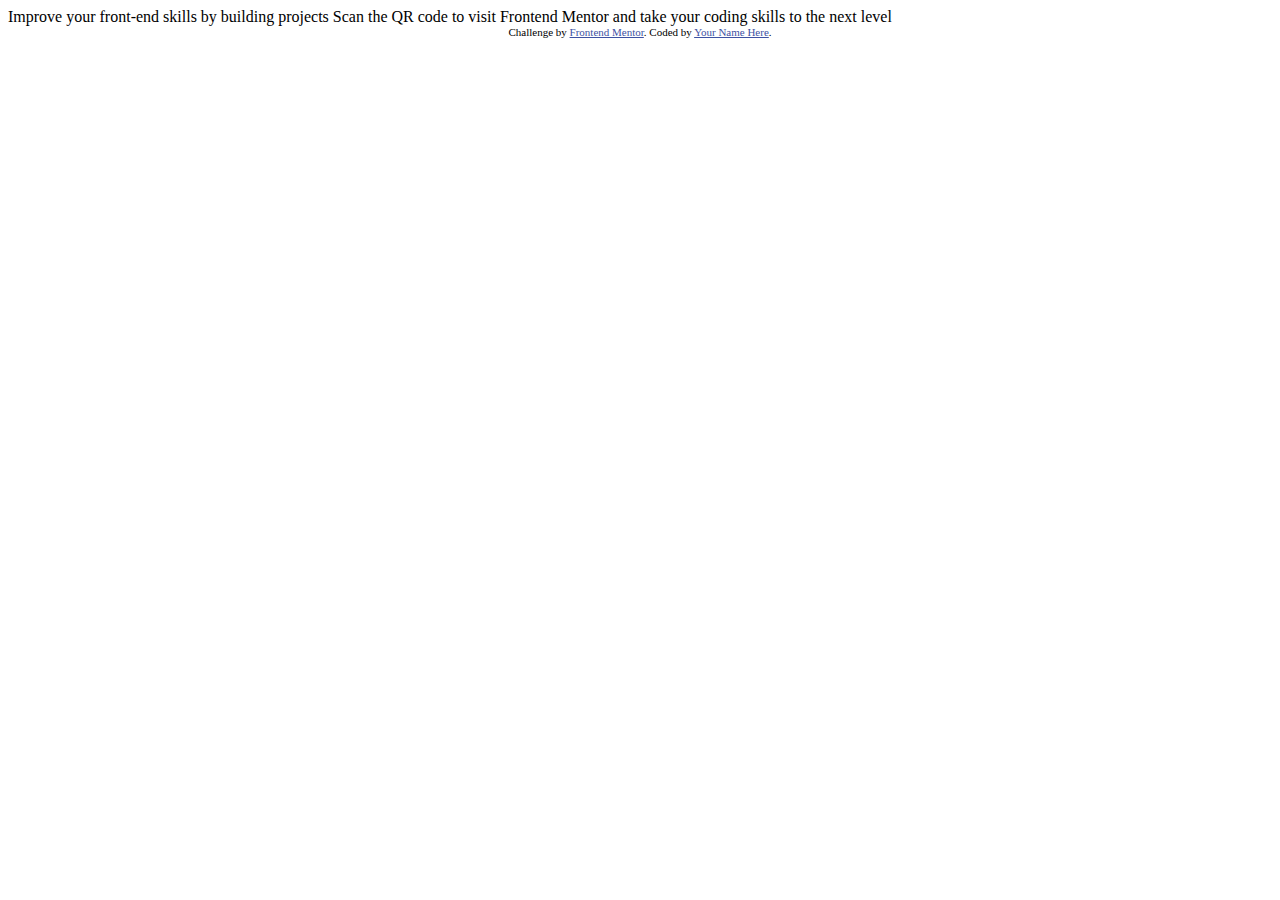
==== qr-code-component-main/index.html @ 4507e0fa "Initial commit" ====
<!DOCTYPE html>
<html lang="en">
<head>
  <meta charset="UTF-8">
  <meta name="viewport" content="width=device-width, initial-scale=1.0"> <!-- displays site properly based on user's device -->

  <link rel="icon" type="image/png" sizes="32x32" href="./images/favicon-32x32.png">
  
  <title>Frontend Mentor | QR code component</title>

  <!-- Feel free to remove these styles or customise in your own stylesheet 👍 -->
  <style>
    .attribution { font-size: 11px; text-align: center; }
    .attribution a { color: hsl(228, 45%, 44%); }
  </style>
</head>
<body>

  Improve your front-end skills by building projects

  Scan the QR code to visit Frontend Mentor and take your coding skills to the next level
  
  <div class="attribution">
    Challenge by <a href="https://www.frontendmentor.io?ref=challenge" target="_blank">Frontend Mentor</a>. 
    Coded by <a href="#">Your Name Here</a>.
  </div>
</body>
</html>
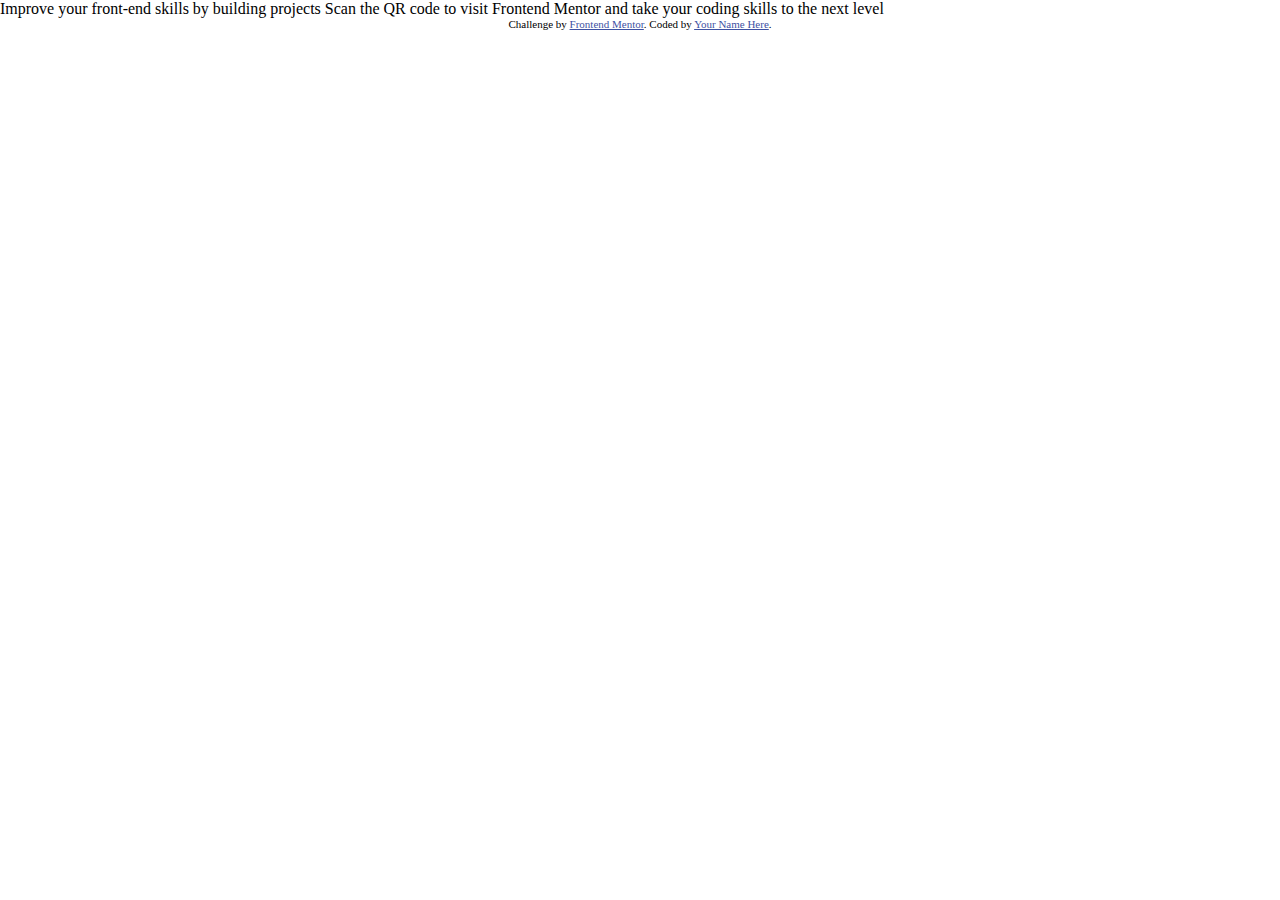
==== commit 74c44635: "Add meta tags and put all styles in the same file" ====
--- a/qr-code-component-main/index.html
+++ b/qr-code-component-main/index.html
@@ -1,28 +1,31 @@
 <!DOCTYPE html>
 <html lang="en">
-<head>
-  <meta charset="UTF-8">
-  <meta name="viewport" content="width=device-width, initial-scale=1.0"> <!-- displays site properly based on user's device -->
+  <head>
+    <meta charset="UTF-8">
+    <meta name="viewport" content="width=device-width, initial-scale=1.0"> <!-- displays site properly based on user's device -->
 
-  <link rel="icon" type="image/png" sizes="32x32" href="./images/favicon-32x32.png">
-  
-  <title>Frontend Mentor | QR code component</title>
+    <link rel="icon" type="image/png" sizes="32x32" href="./images/favicon-32x32.png">
+    
+    <title>QR Code Component</title>
+    
+    <meta name="description" content="This is a QR code component, a small frontend project from Frontend Mentor">
+    <meta name="keywords" content="QR code, web app, Frontend Mentor, front-end development, HTML, CSS">
+    <meta name="author" content="Nkululeko Cyril Cele">
+    <meta name="robots" content="index, follow">
+    <meta name="X-UA-Compatible" content="IE-edge">
+    <meta name="theme-color" content="#ffffff">
 
-  <!-- Feel free to remove these styles or customise in your own stylesheet 👍 -->
-  <style>
-    .attribution { font-size: 11px; text-align: center; }
-    .attribution a { color: hsl(228, 45%, 44%); }
-  </style>
-</head>
-<body>
+    <link rel="stylesheet" href="./css/styles.css">
+  </head>
+  <body>
 
-  Improve your front-end skills by building projects
+    Improve your front-end skills by building projects
 
-  Scan the QR code to visit Frontend Mentor and take your coding skills to the next level
-  
-  <div class="attribution">
-    Challenge by <a href="https://www.frontendmentor.io?ref=challenge" target="_blank">Frontend Mentor</a>. 
-    Coded by <a href="#">Your Name Here</a>.
-  </div>
-</body>
+    Scan the QR code to visit Frontend Mentor and take your coding skills to the next level
+    
+    <div class="attribution">
+      Challenge by <a href="https://www.frontendmentor.io?ref=challenge" target="_blank">Frontend Mentor</a>. 
+      Coded by <a href="#">Your Name Here</a>.
+    </div>
+  </body>
 </html>--- a/qr-code-component-main/css/styles.css
+++ b/qr-code-component-main/css/styles.css
@@ -0,0 +1,16 @@
+*,
+*::before,
+*::after {
+    margin: 0;
+    padding: 0;
+    box-sizing: border-box;
+}
+
+.attribution {
+    font-size: 0.6875rem;
+    text-align: center;
+}
+
+.attribution a {
+    color: hsl(228, 45%, 44%);
+}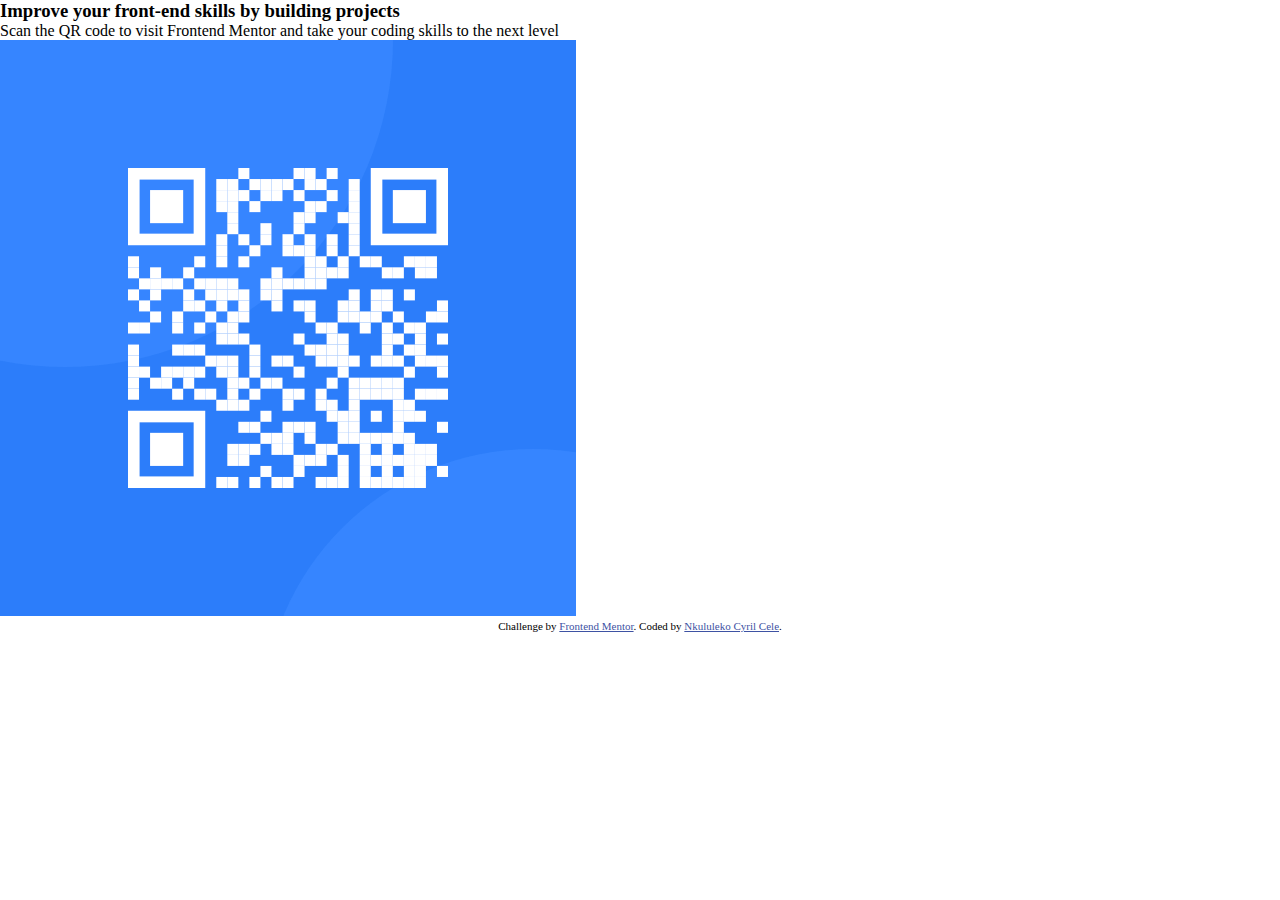
==== commit 57f2955a: "Add semantic tags" ====
--- a/qr-code-component-main/index.html
+++ b/qr-code-component-main/index.html
@@ -18,14 +18,21 @@
     <link rel="stylesheet" href="./css/styles.css">
   </head>
   <body>
-
-    Improve your front-end skills by building projects
-
-    Scan the QR code to visit Frontend Mentor and take your coding skills to the next level
+    <main>
+      <section>
+        <h3>Improve your front-end skills by building projects</h3>
+        <p>Scan the QR code to visit Frontend Mentor and take your coding skills to the next level</p>
+        <figure>
+          <img src="./images/image-qr-code.png" alt="The QR Code Image">
+        </figure>
+      </section>
+    </main>    
     
-    <div class="attribution">
-      Challenge by <a href="https://www.frontendmentor.io?ref=challenge" target="_blank">Frontend Mentor</a>. 
-      Coded by <a href="#">Your Name Here</a>.
-    </div>
+    <footer>
+      <div class="attribution">
+        Challenge by <a href="https://www.frontendmentor.io?ref=challenge" target="_blank">Frontend Mentor</a>. 
+        Coded by <a href="#">Nkululeko Cyril Cele</a>.
+      </div>
+    </footer>
   </body>
 </html>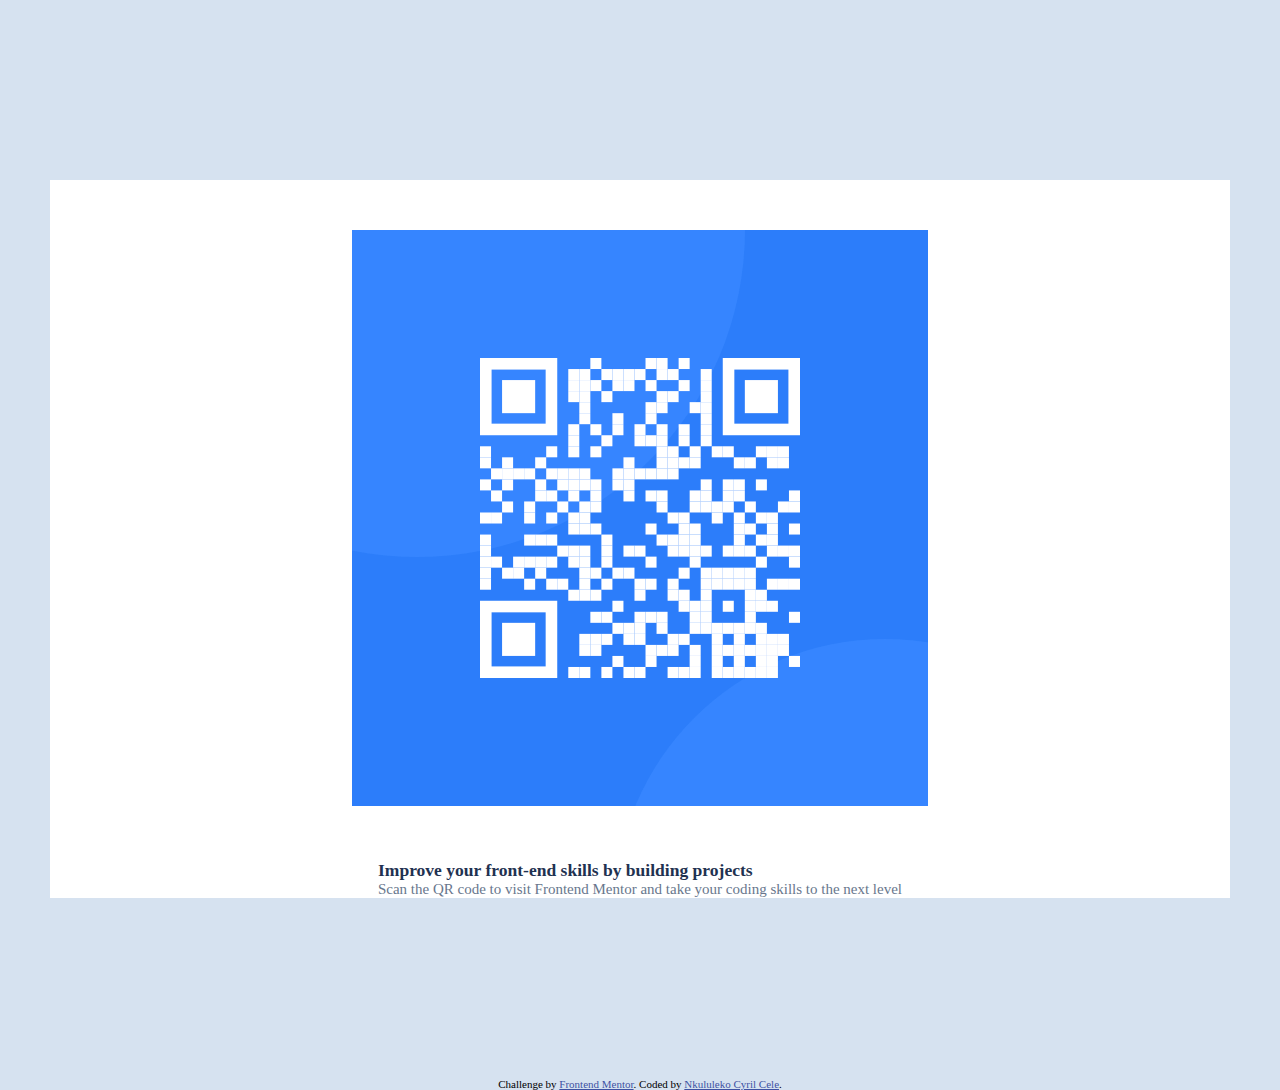
==== commit 03bb2728: "Add styles to the layout" ====
--- a/qr-code-component-main/index.html
+++ b/qr-code-component-main/index.html
@@ -15,13 +15,21 @@
     <meta name="X-UA-Compatible" content="IE-edge">
     <meta name="theme-color" content="#ffffff">
 
+    <!-- Fonts -->
+    <link rel="preconnect" href="https://fonts.googleapis.com">
+    <link rel="preconnect" href="https://fonts.gstatic.com" crossorigin>
+    <link href="https://fonts.googleapis.com/css2?family=Outfit:wght@100..900&display=swap" rel="stylesheet">
+
+    <!-- Custom CSS -->
     <link rel="stylesheet" href="./css/styles.css">
   </head>
   <body>
     <main>
       <section>
-        <h3>Improve your front-end skills by building projects</h3>
-        <p>Scan the QR code to visit Frontend Mentor and take your coding skills to the next level</p>
+        <div class="header-para">
+          <h3>Improve your front-end skills by building projects</h3>
+          <p>Scan the QR code to visit Frontend Mentor and take your coding skills to the next level</p>
+        </div>
         <figure>
           <img src="./images/image-qr-code.png" alt="The QR Code Image">
         </figure>
--- a/qr-code-component-main/css/styles.css
+++ b/qr-code-component-main/css/styles.css
@@ -1,9 +1,57 @@
+/* Colors */
+:root {
+    --white: hsl(0, 0%, 100%);
+    --slate-300: hsl(212, 45%, 89%);
+    --slate-500: hsl(216, 15%, 48%);
+    --slate-900: hsl(218, 44%, 22%);
+}
+
 *,
 *::before,
 *::after {
     margin: 0;
     padding: 0;
     box-sizing: border-box;
+}
+
+body {
+    font-family: "Outif", serif;
+    font-weight: 400;
+    font-size: 0.9375rem;
+    background-color: var(--slate-300);
+    /* overflow: hidden; */
+    height: 100vh;
+    width: 100%;
+}
+
+section {
+    display: flex;
+    flex-flow: column-reverse;
+    justify-content: center;
+    align-items: center;
+    margin: 180px 50px;
+    background-color: var(--white);
+}
+
+.header-para {
+    display: inline-block;
+    flex-flow: column-reverse;
+}
+
+h3 {
+    color: var(--slate-900);
+}
+
+p {
+    color: var(--slate-500);
+}
+
+figure {
+    margin: 50px;
+}
+
+img {
+    /* display: none; */
 }
 
 .attribution {
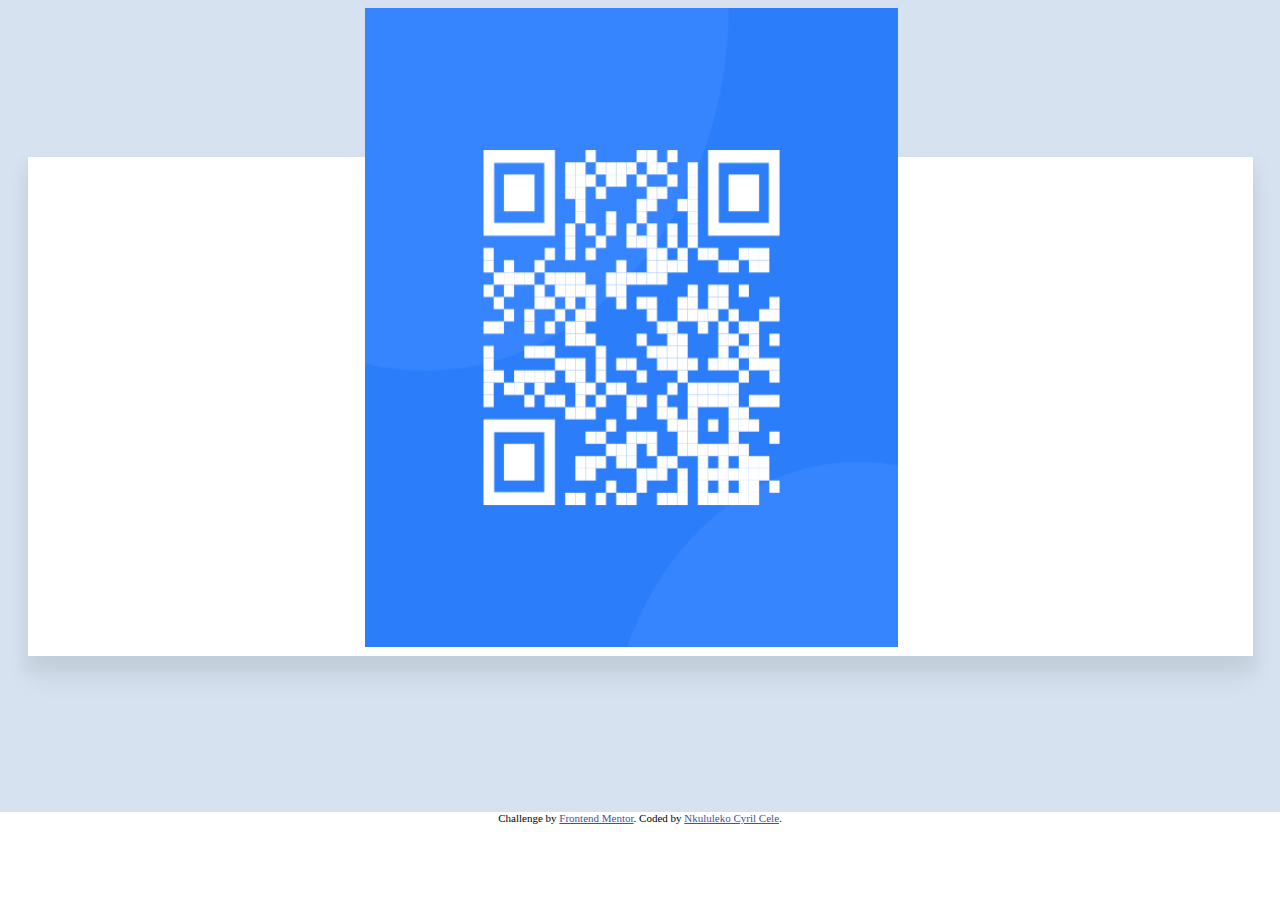
==== commit 516c4a2d: "Update classes and styles" ====
--- a/qr-code-component-main/index.html
+++ b/qr-code-component-main/index.html
@@ -24,18 +24,18 @@
     <link rel="stylesheet" href="./css/styles.css">
   </head>
   <body>
-    <main>
-      <section>
-        <div class="header-para">
-          <h3>Improve your front-end skills by building projects</h3>
-          <p>Scan the QR code to visit Frontend Mentor and take your coding skills to the next level</p>
+    <main class="main-container">
+      <section class="qr-code-container">
+        <div class="text-container">
+          <p class="paragraph1">Improve your front-end skills by building projects</p>
+          <p class="paragraph2">Scan the QR code to visit Frontend Mentor and take your coding skills to the next level</p>
         </div>
-        <figure>
-          <img src="./images/image-qr-code.png" alt="The QR Code Image">
+        <figure class="qr-image-container">
+          <img class="qr-image" src="./images/image-qr-code.png" alt="The QR Code Image">
         </figure>
       </section>
-    </main>    
-    
+    </main>
+        
     <footer>
       <div class="attribution">
         Challenge by <a href="https://www.frontendmentor.io?ref=challenge" target="_blank">Frontend Mentor</a>. 
--- a/qr-code-component-main/css/styles.css
+++ b/qr-code-component-main/css/styles.css
@@ -18,22 +18,84 @@
     font-family: "Outif", serif;
     font-weight: 400;
     font-size: 0.9375rem;
-    background-color: var(--slate-300);
+    /* background-color: var(--slate-300); */
     /* overflow: hidden; */
     height: 100vh;
     width: 100%;
 }
 
-section {
+.main-container {
+    background-color: var(--slate-300);
+    display: flex;
+    padding: 156.5px 27.5px;
+}
+
+.main-container .qr-code-container {
+    box-shadow: 0 25px 25px 0 rgba(0, 0, 0, 0.048), 0 10px 15px 5px rgba(0, 0, 0, 0.048);
+    background-color: var(--white);
     display: flex;
     flex-flow: column-reverse;
     justify-content: center;
     align-items: center;
-    margin: 180px 50px;
+    padding: 16px 16px 40px;
+    width: 100%;
+    height: fit-content;
+    /* margin: 180px 50px;
     background-color: var(--white);
+    border-radius: 10px; */
 }
 
-.header-para {
+.main-container .text-container {
+    position: relative;
+    display: flex;
+    padding: 0 5px;
+    height: 131px;
+}
+
+.main-container .paragraph1 {
+    position: relative;
+    text-align: center;
+    overflow-wrap: break-word;
+    font-family: "Outfit";
+    font-weight: 700;
+    font-size: 22px;
+    line-height: 1.2;
+    color: var(--slate-900);
+}
+
+.main-container .paragraph2 {
+    position: absolute;
+    left: 50%;
+    bottom: 0px;
+    translate: -50px 0;
+    text-align: center;
+    overflow-wrap: break-word;
+    font-family: "Outfit";
+    font-weight: 400;
+    font-size: 15px;
+    letter-spacing: 0.2px;
+    line-height: 1.4;
+    color: var(--slate-500);
+}
+
+.main-container .qr-image-container {
+    border-radius: 10px;
+    background: #2C7DFA;
+    position: relative;
+    margin-bottom: 24px;
+    width: 288px;
+    height: 288px;
+}
+
+.main-container .qr-image {
+    position: absolute;
+    left: -131.5px;
+    bottom: -186.5px;
+    width: 533px;
+    height: 639px;
+}
+
+/* .header-para {
     display: inline-block;
     flex-flow: column-reverse;
 }
@@ -47,12 +109,13 @@
 }
 
 figure {
-    margin: 50px;
+    margin: 20px;
 }
 
 img {
-    /* display: none; */
-}
+    display: none;
+    border-radius: 10px;
+} */
 
 .attribution {
     font-size: 0.6875rem;
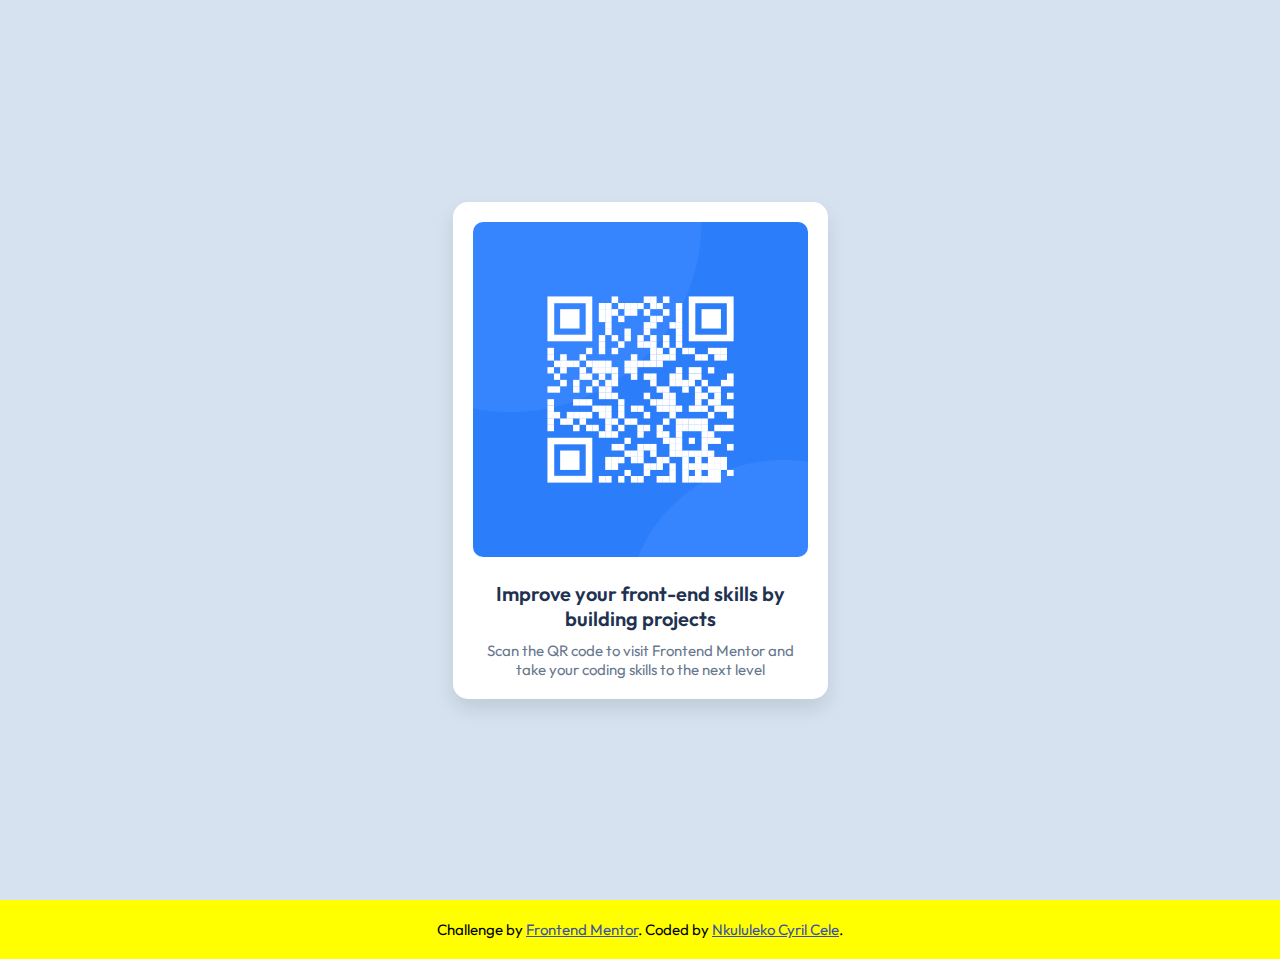
==== commit 4c0f7868: "Update HTML and CSS" ====
--- a/qr-code-component-main/index.html
+++ b/qr-code-component-main/index.html
@@ -24,15 +24,11 @@
     <link rel="stylesheet" href="./css/styles.css">
   </head>
   <body>
-    <main class="main-container">
-      <section class="qr-code-container">
-        <div class="text-container">
-          <p class="paragraph1">Improve your front-end skills by building projects</p>
-          <p class="paragraph2">Scan the QR code to visit Frontend Mentor and take your coding skills to the next level</p>
-        </div>
-        <figure class="qr-image-container">
-          <img class="qr-image" src="./images/image-qr-code.png" alt="The QR Code Image">
-        </figure>
+    <main class="container">
+      <section class="qr-card">
+        <img src="./images/image-qr-code.png" alt="QR Code" class="qr-image">
+        <h1>Improve your front-end skills by building projects</h1>
+        <p>Scan the QR code to visit Frontend Mentor and take your coding skills to the next level</p>
       </section>
     </main>
         
--- a/qr-code-component-main/css/styles.css
+++ b/qr-code-component-main/css/styles.css
@@ -1,4 +1,3 @@
-/* Colors */
 :root {
     --white: hsl(0, 0%, 100%);
     --slate-300: hsl(212, 45%, 89%);
@@ -15,113 +14,73 @@
 }
 
 body {
-    font-family: "Outif", serif;
-    font-weight: 400;
-    font-size: 0.9375rem;
-    /* background-color: var(--slate-300); */
-    /* overflow: hidden; */
-    height: 100vh;
-    width: 100%;
+    background-color: var(--slate-300);
+    font-family: "Outfit", sans-serif;
 }
 
-.main-container {
-    background-color: var(--slate-300);
-    display: flex;
-    padding: 156.5px 27.5px;
+body,
+html {
+    height: 100%;
 }
 
-.main-container .qr-code-container {
-    box-shadow: 0 25px 25px 0 rgba(0, 0, 0, 0.048), 0 10px 15px 5px rgba(0, 0, 0, 0.048);
-    background-color: var(--white);
+.container {
     display: flex;
-    flex-flow: column-reverse;
     justify-content: center;
     align-items: center;
-    padding: 16px 16px 40px;
-    width: 100%;
-    height: fit-content;
-    /* margin: 180px 50px;
-    background-color: var(--white);
-    border-radius: 10px; */
+    height: 100vh;
 }
 
-.main-container .text-container {
-    position: relative;
-    display: flex;
-    padding: 0 5px;
-    height: 131px;
+.qr-card {
+    max-width: 375px;
+    background-color: var(--white);
+    padding: 20px;
+    border-radius: 15px;
+    box-shadow: 0px 10px 20px rgba(0, 0, 0, 0.1);
+    text-align: center;
 }
 
-.main-container .paragraph1 {
-    position: relative;
-    text-align: center;
-    overflow-wrap: break-word;
-    font-family: "Outfit";
-    font-weight: 700;
-    font-size: 22px;
-    line-height: 1.2;
+.qr-image {
+    width: 100%;
+    border-radius: 10px;
+}
+
+.qr-card h1 {
+    margin-top: 20px;
+    font-size: 20px;
+    font-weight: 600;
     color: var(--slate-900);
 }
 
-.main-container .paragraph2 {
-    position: absolute;
-    left: 50%;
-    bottom: 0px;
-    translate: -50px 0;
-    text-align: center;
-    overflow-wrap: break-word;
-    font-family: "Outfit";
+.qr-card p {
+    margin-top: 10px;
+    font-size: 15px;
     font-weight: 400;
-    font-size: 15px;
-    letter-spacing: 0.2px;
-    line-height: 1.4;
     color: var(--slate-500);
 }
 
-.main-container .qr-image-container {
-    border-radius: 10px;
-    background: #2C7DFA;
-    position: relative;
-    margin-bottom: 24px;
-    width: 288px;
-    height: 288px;
+footer {
+    background-color: yellow;
 }
-
-.main-container .qr-image {
-    position: absolute;
-    left: -131.5px;
-    bottom: -186.5px;
-    width: 533px;
-    height: 639px;
-}
-
-/* .header-para {
-    display: inline-block;
-    flex-flow: column-reverse;
-}
-
-h3 {
-    color: var(--slate-900);
-}
-
-p {
-    color: var(--slate-500);
-}
-
-figure {
-    margin: 20px;
-}
-
-img {
-    display: none;
-    border-radius: 10px;
-} */
 
 .attribution {
     font-size: 0.6875rem;
     text-align: center;
+    padding: 20px;
+    font-size: 15px;
 }
 
 .attribution a {
     color: hsl(228, 45%, 44%);
+}
+
+@media (min-width: 768px) {
+    .qr-card {
+        max-width: 350px;
+    }
+}
+
+@media (min-width: 1200px) {
+    .qr-card {
+        max-width: 375px;
+    }
 }